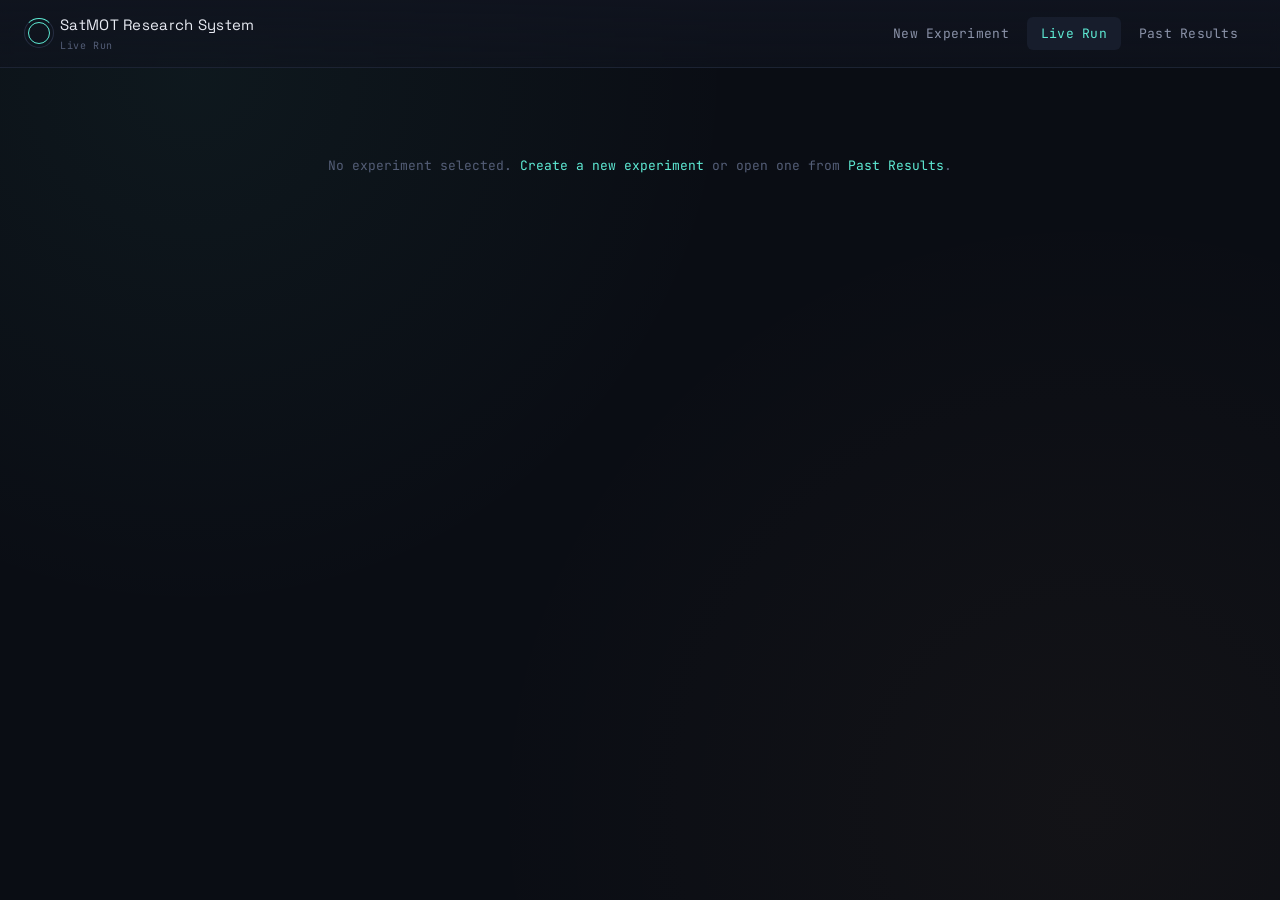
==== frontend/dashboard.html @ 674d5de4 "initial project" ====
<!DOCTYPE html>
<html lang="en">
<head>
<meta charset="UTF-8" />
<meta name="viewport" content="width=device-width, initial-scale=1.0" />
<title>SatMOT Research System &mdash; Live Run</title>
<link rel="preconnect" href="https://fonts.googleapis.com">
<link href="https://fonts.googleapis.com/css2?family=Space+Grotesk:wght@400;500;600&family=Inter:wght@400;500;600&family=JetBrains+Mono:wght@400;500;600&display=swap" rel="stylesheet">
<link rel="stylesheet" href="css/style.css" />
</head>
<body>

<header class="shell-header">
  <div class="brand">
    <div class="brand-mark"></div>
    <div class="brand-text">
      SatMOT Research System
      <small id="run-subtitle">Live Run</small>
    </div>
  </div>
  <nav class="nav-links">
    <a href="index.html">New Experiment</a>
    <a href="dashboard.html" class="active">Live Run</a>
    <a href="explorer.html">Past Results</a>
  </nav>
</header>

<main class="shell-main">
  <div id="no-run" class="empty-state" style="display:none;">
    No experiment selected. <a href="index.html">Create a new experiment</a> or open one from
    <a href="explorer.html">Past Results</a>.
  </div>

  <div id="run-content">
    <div style="display:flex; justify-content: space-between; align-items:flex-end; margin-bottom: 18px;">
      <div>
        <div class="eyebrow" id="status-badge-wrap"><span class="badge pending" id="status-badge">pending</span></div>
        <h1 id="exp-name">&mdash;</h1>
        <p class="subtext" id="exp-meta" style="margin:0;">&mdash;</p>
      </div>
      <div style="text-align:right;">
        <div class="stat-label">Frame progress</div>
        <div class="stat-value" id="frame-progress">0 / 0</div>
        <button class="btn secondary" id="cancel-btn" style="margin-top:10px; display:none; color: var(--danger);">Cancel run</button>
      </div>
    </div>

    <div class="sweep-track"><div class="sweep-fill" id="sweep-fill"></div></div>

    <div class="three-col" style="margin-top: 22px;">
      <!-- LEFT: pipeline stage rail -->
      <div class="panel">
        <h2>Pipeline</h2>
        <div class="stage-rail" id="setup-rail"></div>
        <div style="height:1px;background:var(--border-soft);margin:14px 0;"></div>
        <div class="eyebrow" style="margin-bottom:10px;">Per-frame cycle</div>
        <div class="stage-rail" id="cycle-rail"></div>
        <div style="height:1px;background:var(--border-soft);margin:14px 0;"></div>
        <div class="stage-rail" id="final-rail"></div>
      </div>

      <!-- CENTER: frame viewer + telemetry -->
      <div>
        <div class="panel">
          <h2>Frame viewer</h2>
          <div class="frame-viewer" id="frame-viewer">
            <div class="placeholder">Waiting for frames&hellip;</div>
          </div>
          <div class="field-help" style="margin-top:8px;" id="frame-caption">&mdash;</div>
        </div>

        <div class="panel">
          <h2>Telemetry</h2>
          <div class="stat-row">
            <div class="stat-box"><div class="stat-label">Confirmed tracks</div><div class="stat-value" id="stat-tracks">0</div></div>
            <div class="stat-box"><div class="stat-label">Tentative (unconfirmed)</div><div class="stat-value mono" id="stat-tentative" style="color: var(--text-faint);">0</div></div>
            <div class="stat-box"><div class="stat-label">Occluded now</div><div class="stat-value amber" id="stat-occluded">0</div></div>
            <div class="stat-box"><div class="stat-label">Matched (frame)</div><div class="stat-value" id="stat-matched">0</div></div>
            <div class="stat-box"><div class="stat-label">New tracks</div><div class="stat-value" id="stat-new">0</div></div>
          </div>
          <div class="stat-row" style="margin-top:12px;">
            <div class="stat-box"><div class="stat-label">Homography mode</div><div class="stat-value mono" id="stat-hmode" style="font-size:15px;">&mdash;</div></div>
            <div class="stat-box"><div class="stat-label">Transform quality</div><div class="stat-value" id="stat-hquality">&mdash;</div></div>
            <div class="stat-box"><div class="stat-label">Recovery events</div><div class="stat-value" id="stat-recovery">0</div></div>
            <div class="stat-box" title="See event log for details on what this means for this run">
              <div class="stat-label">Compute device</div>
              <div class="stat-value mono" id="stat-device" style="font-size:14px;">&mdash;</div>
            </div>
          </div>
        </div>

        <div class="panel" id="results-panel" style="display:none;">
          <h2>Run summary</h2>
          <div id="results-body" class="mono" style="font-size:12.5px; color: var(--text-dim); white-space:pre-wrap;"></div>
          <a class="btn secondary" id="open-explorer-link" style="margin-top:14px;">Browse output folder &rarr;</a>
        </div>
      </div>

      <!-- RIGHT: log stream -->
      <div class="panel">
        <h2>Event log</h2>
        <div class="log-stream" id="log-stream"></div>
      </div>
    </div>
  </div>
</main>

<script src="js/api.js"></script>
<script src="js/dashboard.js"></script>
</body>
</html>
---- frontend/css/style.css ----
:root {
  --bg: #0a0d14;
  --panel: #10141f;
  --panel-2: #171d2c;
  --border: #262e42;
  --border-soft: #1c2333;
  --text: #e7eaf2;
  --text-dim: #8b93a9;
  --text-faint: #545e77;
  --accent: #5eead4;
  --accent-dim: #2f6b62;
  --amber: #f2a65a;
  --danger: #f2666b;
  --success: #6ee798;
  --radius: 6px;
  --font-display: "Space Grotesk", "Inter", sans-serif;
  --font-body: "Inter", sans-serif;
  --font-mono: "JetBrains Mono", ui-monospace, monospace;
}

* { box-sizing: border-box; }

html, body {
  margin: 0;
  padding: 0;
  background: var(--bg);
  color: var(--text);
  font-family: var(--font-body);
  font-size: 14px;
  line-height: 1.5;
}

body {
  background-image:
    radial-gradient(circle at 15% 8%, rgba(94, 234, 212, 0.05), transparent 40%),
    radial-gradient(circle at 85% 90%, rgba(242, 166, 90, 0.04), transparent 45%);
  min-height: 100vh;
}

a { color: var(--accent); text-decoration: none; }

::selection { background: var(--accent); color: #04120f; }

::-webkit-scrollbar { width: 9px; height: 9px; }
::-webkit-scrollbar-track { background: var(--panel); }
::-webkit-scrollbar-thumb { background: var(--border); border-radius: 4px; }
::-webkit-scrollbar-thumb:hover { background: var(--text-faint); }

/* ---------------------------------------------------------------- */
/* Top nav / shell                                                   */
/* ---------------------------------------------------------------- */
.shell-header {
  display: flex;
  align-items: center;
  justify-content: space-between;
  padding: 14px 28px;
  border-bottom: 1px solid var(--border-soft);
  background: linear-gradient(180deg, rgba(16,20,31,0.9), rgba(16,20,31,0.6));
  position: sticky;
  top: 0;
  z-index: 50;
  backdrop-filter: blur(6px);
}

.brand {
  display: flex;
  align-items: center;
  gap: 10px;
}

.brand-mark {
  width: 22px;
  height: 22px;
  border-radius: 50%;
  border: 1.5px solid var(--accent);
  position: relative;
  flex-shrink: 0;
}
.brand-mark::before {
  content: "";
  position: absolute;
  inset: -5px;
  border: 1px solid var(--border);
  border-radius: 50%;
  border-top-color: var(--accent);
  animation: spin 6s linear infinite;
}
@keyframes spin { to { transform: rotate(360deg); } }

.brand-text {
  font-family: var(--font-display);
  font-size: 15px;
  letter-spacing: 0.02em;
}
.brand-text small {
  display: block;
  font-family: var(--font-mono);
  font-size: 10px;
  color: var(--text-faint);
  letter-spacing: 0.06em;
  margin-top: 1px;
}

.nav-links { display: flex; gap: 4px; }
.nav-links a {
  padding: 7px 14px;
  border-radius: var(--radius);
  color: var(--text-dim);
  font-size: 13px;
  font-family: var(--font-mono);
  letter-spacing: 0.02em;
  transition: background 0.15s, color 0.15s;
}
.nav-links a:hover { background: var(--panel-2); color: var(--text); }
.nav-links a.active { background: var(--panel-2); color: var(--accent); }

.shell-main {
  max-width: 1400px;
  margin: 0 auto;
  padding: 28px;
}

/* ---------------------------------------------------------------- */
/* Typography helpers                                                */
/* ---------------------------------------------------------------- */
h1, h2, h3 { font-family: var(--font-display); font-weight: 500; margin: 0 0 6px; }
h1 { font-size: 26px; letter-spacing: -0.01em; }
h2 { font-size: 16px; letter-spacing: 0.01em; color: var(--text); }
.eyebrow {
  font-family: var(--font-mono);
  font-size: 11px;
  letter-spacing: 0.14em;
  text-transform: uppercase;
  color: var(--accent);
  margin-bottom: 6px;
}
.subtext { color: var(--text-dim); font-size: 13px; margin: 0 0 20px; max-width: 640px; }
.mono { font-family: var(--font-mono); }

/* ---------------------------------------------------------------- */
/* Panels / cards                                                    */
/* ---------------------------------------------------------------- */
.panel {
  background: var(--panel);
  border: 1px solid var(--border-soft);
  border-radius: var(--radius);
  padding: 20px;
}
.panel + .panel { margin-top: 16px; }

.grid-2 { display: grid; grid-template-columns: 1fr 1fr; gap: 16px; }
.grid-3 { display: grid; grid-template-columns: repeat(3, 1fr); gap: 16px; }

/* ---------------------------------------------------------------- */
/* Form controls                                                     */
/* ---------------------------------------------------------------- */
label {
  display: block;
  font-size: 12px;
  color: var(--text-dim);
  margin-bottom: 5px;
  font-family: var(--font-mono);
  letter-spacing: 0.01em;
}
.field { margin-bottom: 16px; }
.field-help { font-size: 11px; color: var(--text-faint); margin-top: 4px; }

input[type="text"], input[type="number"], select, textarea {
  width: 100%;
  background: var(--panel-2);
  border: 1px solid var(--border);
  color: var(--text);
  padding: 9px 11px;
  border-radius: var(--radius);
  font-family: var(--font-mono);
  font-size: 13px;
  outline: none;
  transition: border-color 0.15s;
}
input:focus, select:focus, textarea:focus { border-color: var(--accent); }
input::placeholder { color: var(--text-faint); }

.radio-group { display: flex; gap: 8px; flex-wrap: wrap; }
.radio-chip {
  border: 1px solid var(--border);
  background: var(--panel-2);
  color: var(--text-dim);
  padding: 8px 14px;
  border-radius: 20px;
  font-size: 12.5px;
  font-family: var(--font-mono);
  cursor: pointer;
  transition: all 0.15s;
  user-select: none;
}
.radio-chip.selected {
  border-color: var(--accent);
  color: var(--accent);
  background: rgba(94, 234, 212, 0.08);
}
.radio-chip:hover { border-color: var(--text-dim); }

.btn {
  display: inline-flex;
  align-items: center;
  gap: 8px;
  background: var(--accent);
  color: #04120f;
  border: none;
  padding: 11px 20px;
  border-radius: var(--radius);
  font-family: var(--font-mono);
  font-weight: 600;
  font-size: 13px;
  letter-spacing: 0.02em;
  cursor: pointer;
  transition: transform 0.1s, box-shadow 0.15s;
}
.btn:hover { box-shadow: 0 0 0 3px rgba(94,234,212,0.15); }
.btn:active { transform: scale(0.98); }
.btn.secondary {
  background: transparent;
  color: var(--text);
  border: 1px solid var(--border);
}
.btn.secondary:hover { border-color: var(--text-dim); box-shadow: none; }
.btn:disabled { opacity: 0.4; cursor: not-allowed; box-shadow: none; }

/* ---------------------------------------------------------------- */
/* Pipeline stage rail (signature element)                           */
/* ---------------------------------------------------------------- */
.stage-rail { display: flex; flex-direction: column; gap: 0; }
.stage-item {
  display: flex;
  align-items: flex-start;
  gap: 12px;
  padding: 10px 0;
  position: relative;
}
.stage-item:not(:last-child)::before {
  content: "";
  position: absolute;
  left: 10px;
  top: 28px;
  bottom: -4px;
  width: 1px;
  background: var(--border);
}
.stage-dot {
  width: 21px;
  height: 21px;
  border-radius: 50%;
  border: 1.5px solid var(--border);
  flex-shrink: 0;
  display: flex;
  align-items: center;
  justify-content: center;
  font-family: var(--font-mono);
  font-size: 10px;
  color: var(--text-faint);
  background: var(--panel);
  transition: all 0.2s;
  z-index: 1;
}
.stage-item.done .stage-dot {
  border-color: var(--success);
  color: var(--success);
  background: rgba(110, 231, 152, 0.08);
}
.stage-item.active .stage-dot {
  border-color: var(--accent);
  color: var(--accent);
  background: rgba(94, 234, 212, 0.12);
  animation: pulse 1.4s ease-in-out infinite;
}
@keyframes pulse {
  0%, 100% { box-shadow: 0 0 0 0 rgba(94,234,212,0.35); }
  50% { box-shadow: 0 0 0 5px rgba(94,234,212,0); }
}
.stage-label { font-size: 13px; padding-top: 2px; color: var(--text-dim); }
.stage-item.done .stage-label { color: var(--text); }
.stage-item.active .stage-label { color: var(--accent); font-weight: 600; }
.stage-detail { font-size: 11px; color: var(--text-faint); font-family: var(--font-mono); margin-top: 2px; }

/* ---------------------------------------------------------------- */
/* Telemetry stat blocks                                             */
/* ---------------------------------------------------------------- */
.stat-row { display: flex; gap: 12px; flex-wrap: wrap; }
.stat-box {
  flex: 1;
  min-width: 110px;
  background: var(--panel-2);
  border: 1px solid var(--border-soft);
  border-radius: var(--radius);
  padding: 12px 14px;
}
.stat-label { font-family: var(--font-mono); font-size: 10px; color: var(--text-faint); text-transform: uppercase; letter-spacing: 0.08em; }
.stat-value { font-family: var(--font-mono); font-size: 22px; color: var(--accent); margin-top: 4px; }
.stat-value.amber { color: var(--amber); }
.stat-value.danger { color: var(--danger); }

/* ---------------------------------------------------------------- */
/* Canvas / frame viewer                                              */
/* ---------------------------------------------------------------- */
.frame-viewer {
  background: #000;
  border: 1px solid var(--border-soft);
  border-radius: var(--radius);
  aspect-ratio: 3 / 2;
  display: flex;
  align-items: center;
  justify-content: center;
  overflow: hidden;
  position: relative;
}
.frame-viewer canvas, .frame-viewer img { max-width: 100%; max-height: 100%; }
.frame-viewer .placeholder { color: var(--text-faint); font-family: var(--font-mono); font-size: 12px; text-align: center; }

.sweep-track {
  position: relative;
  height: 4px;
  background: var(--panel-2);
  border-radius: 2px;
  margin-top: 10px;
  overflow: hidden;
}
.sweep-fill {
  position: absolute; left: 0; top: 0; bottom: 0;
  background: linear-gradient(90deg, var(--accent-dim), var(--accent));
  width: 0%;
  transition: width 0.15s linear;
}

/* ---------------------------------------------------------------- */
/* Log stream                                                        */
/* ---------------------------------------------------------------- */
.log-stream {
  background: #06080d;
  border: 1px solid var(--border-soft);
  border-radius: var(--radius);
  padding: 10px 12px;
  height: 220px;
  overflow-y: auto;
  font-family: var(--font-mono);
  font-size: 11.5px;
  color: var(--text-dim);
}
.log-line { padding: 2px 0; white-space: pre-wrap; word-break: break-word; }
.log-line .tag { color: var(--accent); margin-right: 6px; }
.log-line.err .tag { color: var(--danger); }
.log-line.warn .tag { color: var(--amber); }

/* ---------------------------------------------------------------- */
/* Table / file explorer                                             */
/* ---------------------------------------------------------------- */
table { width: 100%; border-collapse: collapse; }
th {
  text-align: left;
  font-family: var(--font-mono);
  font-size: 11px;
  color: var(--text-faint);
  text-transform: uppercase;
  letter-spacing: 0.06em;
  padding: 8px 10px;
  border-bottom: 1px solid var(--border);
}
td { padding: 10px; border-bottom: 1px solid var(--border-soft); font-size: 13px; }
tr:hover td { background: var(--panel-2); }
tr.clickable { cursor: pointer; }

.badge {
  display: inline-block;
  padding: 3px 9px;
  border-radius: 20px;
  font-family: var(--font-mono);
  font-size: 10.5px;
  letter-spacing: 0.03em;
  text-transform: uppercase;
}
.badge.completed { background: rgba(110,231,152,0.12); color: var(--success); }
.badge.running { background: rgba(94,234,212,0.12); color: var(--accent); animation: blink 1.6s infinite; }
.badge.failed { background: rgba(242,102,107,0.12); color: var(--danger); }
.badge.cancelled { background: rgba(242,166,90,0.12); color: var(--amber); }
.badge.pending { background: var(--panel-2); color: var(--text-faint); }
@keyframes blink { 50% { opacity: 0.5; } }

.file-tree { font-family: var(--font-mono); font-size: 12.5px; }
.file-row {
  display: flex;
  justify-content: space-between;
  padding: 7px 10px;
  border-radius: var(--radius);
  cursor: pointer;
}
.file-row:hover { background: var(--panel-2); }
.file-row .name { color: var(--text); }
.file-row .meta { color: var(--text-faint); }

.empty-state {
  text-align: center;
  padding: 60px 20px;
  color: var(--text-faint);
  font-family: var(--font-mono);
  font-size: 13px;
}

.two-col { display: grid; grid-template-columns: 260px 1fr; gap: 20px; align-items: start; }
.three-col { display: grid; grid-template-columns: 240px 1fr 300px; gap: 20px; align-items: start; }

@media (max-width: 980px) {
  .three-col, .two-col, .grid-2, .grid-3 { grid-template-columns: 1fr; }
}
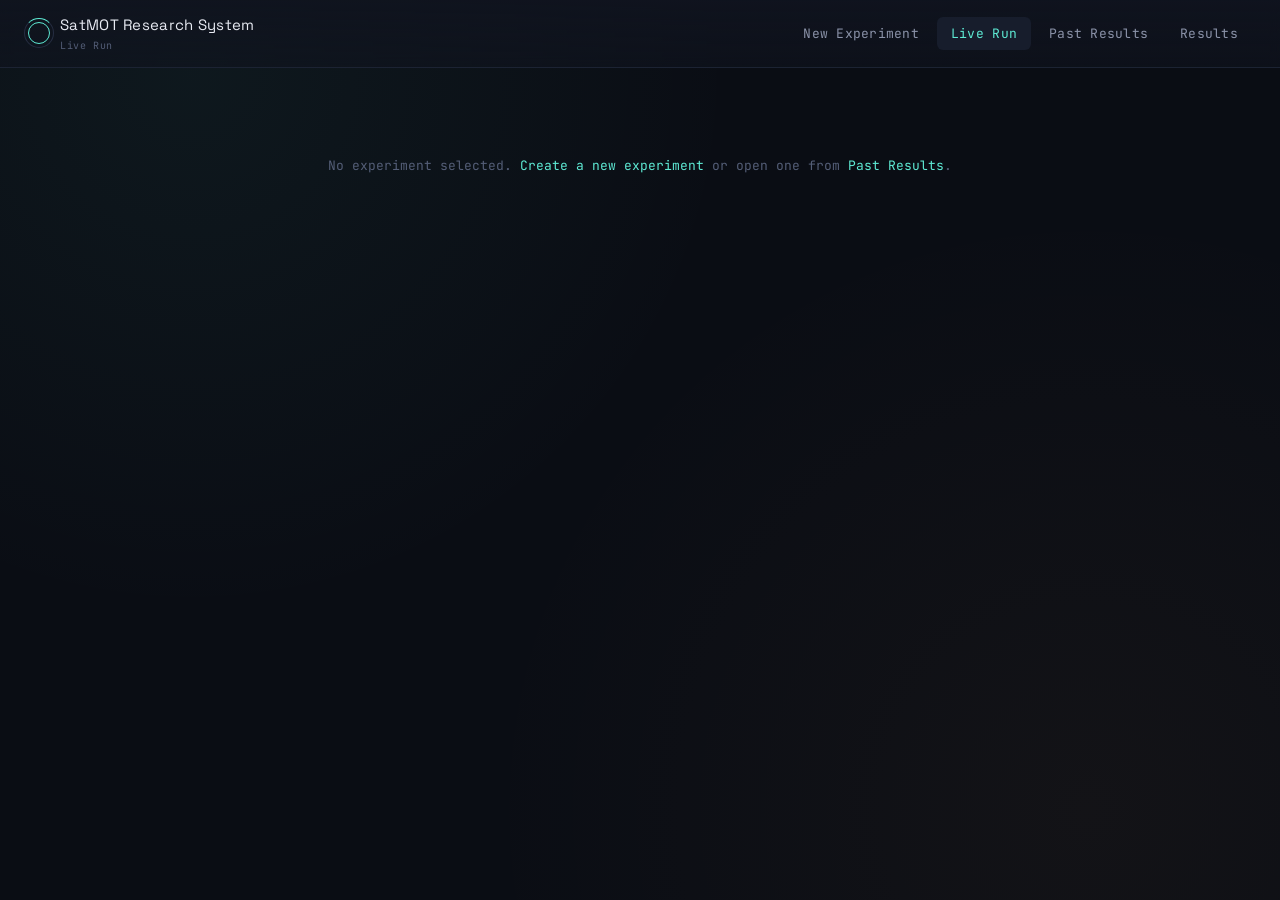
==== commit 40b2fb3e: "session 3" ====
--- a/frontend/dashboard.html
+++ b/frontend/dashboard.html
@@ -22,6 +22,7 @@
     <a href="index.html">New Experiment</a>
     <a href="dashboard.html" class="active">Live Run</a>
     <a href="explorer.html">Past Results</a>
+    <a href="results.html">Results</a>
   </nav>
 </header>
 
